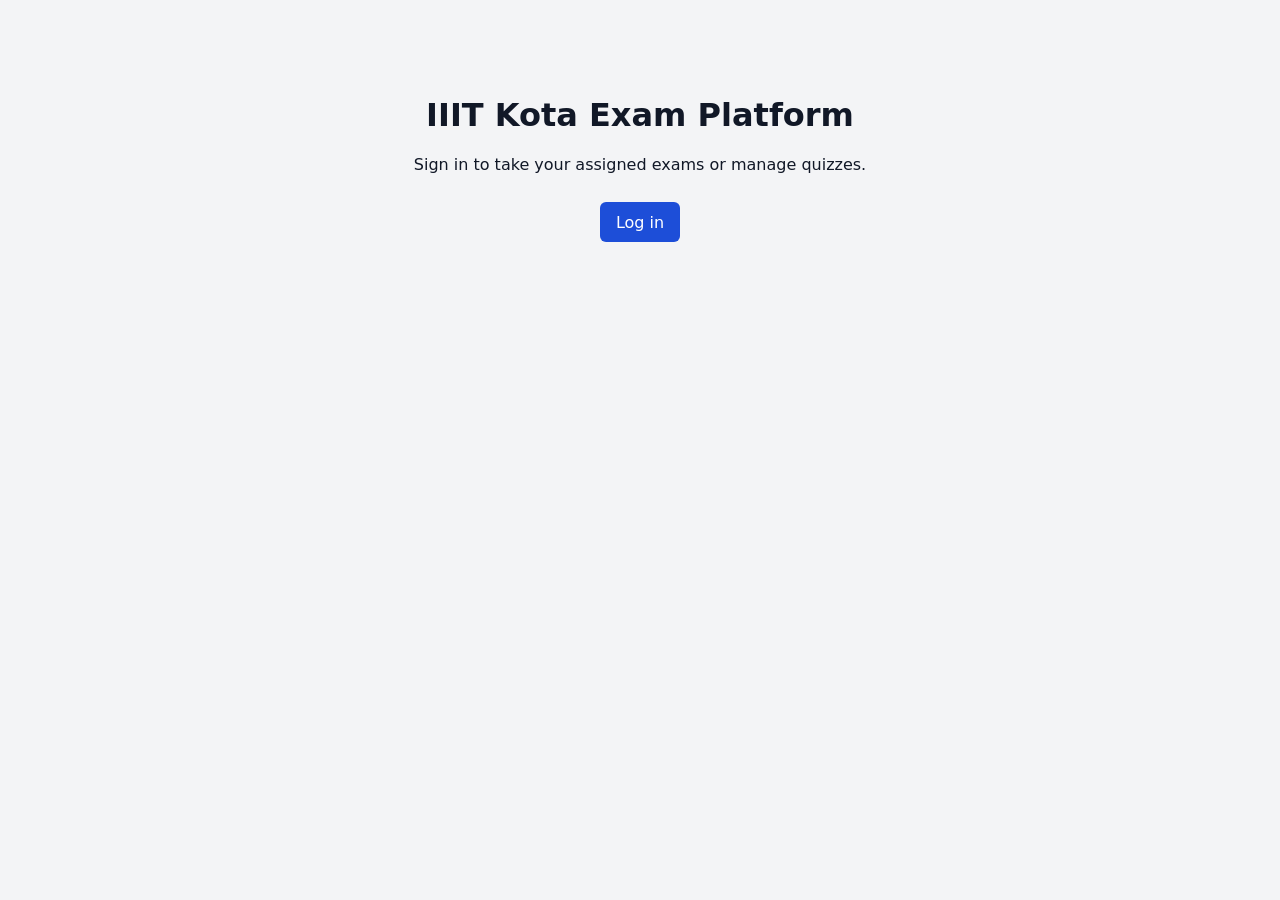
==== frontend/index.html @ 9ed399aa "authontication is added" ====
<!doctype html>
<html lang="en">
<head>
  <meta charset="UTF-8">
  <meta name="viewport" content="width=device-width, initial-scale=1">
  <title>IIIT Kota Exam Platform</title>
  <link rel="stylesheet" href="./css/index.css">
</head>
<body>
  <main class="welcome">
    <h1>IIIT Kota Exam Platform</h1>
    <p>Sign in to take your assigned exams or manage quizzes.</p>
    <a class="welcome-login" href="login.html">Log in</a>
  </main>
</body>
</html>
---- frontend/css/index.css ----
.welcome {
    max-width: 36rem;
    margin: 5rem auto;
    padding: 0 1rem;
    text-align: center;
}

.welcome-login {
    display: inline-block;
    margin-top: 0.75rem;
    padding: 0.65rem 1rem;
    border-radius: 0.375rem;
    background: #1d4ed8;
    color: white;
    text-decoration: none;
}

body {
    margin: 0;
    padding: 1rem;
    background: #f3f4f6;
    color: #111827;
    font-family: system-ui, sans-serif;
}

.auth-card,
.dashboard-card {
    box-sizing: border-box;
    max-width: 28rem;
    margin: 5rem auto;
    padding: 2rem;
    border-radius: 0.75rem;
    background: #fff;
    box-shadow: 0 0.5rem 1.5rem rgb(0 0 0 / 8%);
}

.auth-card form {
    display: grid;
    gap: 0.75rem;
}

.auth-card input {
    box-sizing: border-box;
    width: 100%;
    padding: 0.65rem;
    border: 1px solid #9ca3af;
    border-radius: 0.375rem;
    font: inherit;
}

button {
    width: fit-content;
    padding: 0.65rem 1rem;
    border: 0;
    border-radius: 0.375rem;
    background: #1d4ed8;
    color: #fff;
    cursor: pointer;
    font: inherit;
}

.auth-card button {
    margin-top: 0.5rem;
}

.back-link {
    display: inline-block;
    margin-top: 1rem;
}

.message.error {
    color: #b91c1c;
}

.eyebrow {
    color: #1d4ed8;
    font-weight: 700;
    text-transform: uppercase;
}
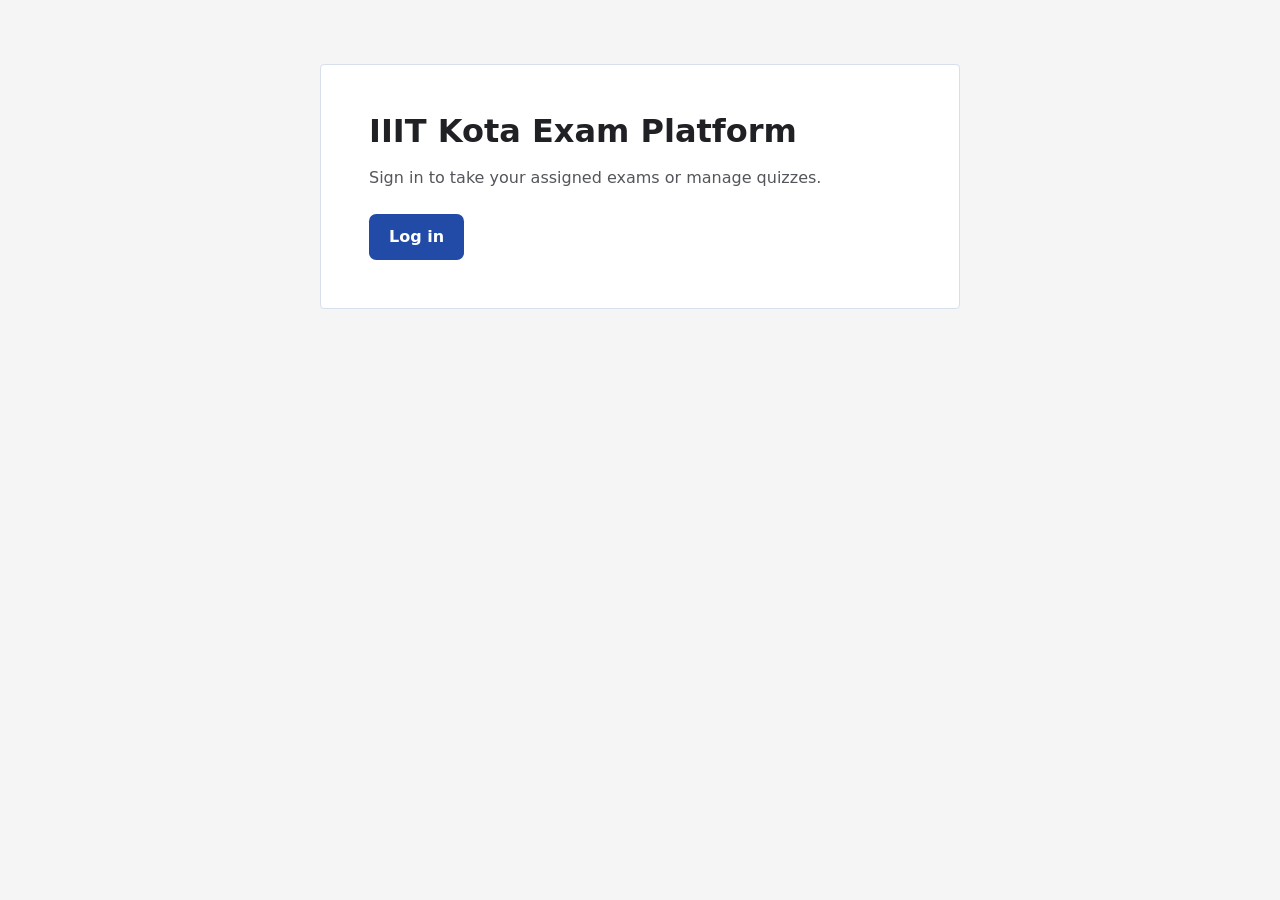
==== commit 4ddd1f33: "adding quiez schedular and checker" ====
--- a/frontend/index.html
+++ b/frontend/index.html
@@ -6,11 +6,11 @@
   <title>IIIT Kota Exam Platform</title>
   <link rel="stylesheet" href="./css/index.css">
 </head>
-<body>
+<body class="entry-page">
   <main class="welcome">
     <h1>IIIT Kota Exam Platform</h1>
     <p>Sign in to take your assigned exams or manage quizzes.</p>
     <a class="welcome-login" href="login.html">Log in</a>
   </main>
 </body>
-</html>+</html>
--- a/frontend/css/index.css
+++ b/frontend/css/index.css
@@ -1,79 +1,110 @@
-.welcome {
-    max-width: 36rem;
-    margin: 5rem auto;
-    padding: 0 1rem;
-    text-align: center;
+:root {
+    color-scheme: light;
+    --ink: #202124;
+    --muted: #53565a;
+    --accent: #214ba7;
 }
 
-.welcome-login {
-    display: inline-block;
-    margin-top: 0.75rem;
-    padding: 0.65rem 1rem;
-    border-radius: 0.375rem;
-    background: #1d4ed8;
-    color: white;
-    text-decoration: none;
+*, *::before, *::after {
+    box-sizing: border-box;
 }
 
 body {
     margin: 0;
-    padding: 1rem;
-    background: #f3f4f6;
-    color: #111827;
-    font-family: system-ui, sans-serif;
+    min-height: 100vh;
+    background: #f5f5f5;
+    color: var(--ink);
+    font: 1rem / 1.5 system-ui, sans-serif;
 }
 
-.auth-card,
-.dashboard-card {
-    box-sizing: border-box;
+h1, h2, h3 {
+    line-height: 1.15;
+}
+
+:focus-visible {
+    outline: 2px solid #4575df;
+    outline-offset: 3px;
+}
+
+.entry-page {
+    display: grid;
+    justify-items: center;
+    align-content: start;
+    padding: clamp(1rem, 6vw, 4rem) 1rem;
+}
+
+.welcome, .auth-card {
+    width: 100%;
     max-width: 28rem;
-    margin: 5rem auto;
-    padding: 2rem;
-    border-radius: 0.75rem;
-    background: #fff;
-    box-shadow: 0 0.5rem 1.5rem rgb(0 0 0 / 8%);
+    padding: clamp(1.5rem, 5vw, 3rem);
+    border: 1px solid #d6dfeb;
+    border-radius: 0.25rem;
+    background: white;
+}
+
+.welcome {
+    max-width: 40rem;
+}
+
+.entry-page h1 {
+    margin: 0;
+    font-size: clamp(1.5rem, 4vw, 2rem);
+}
+
+.entry-page p {
+    color: var(--muted);
+}
+
+.eyebrow {
+    font-size: 0.75rem;
+    font-weight: 700;
 }
 
 .auth-card form {
     display: grid;
-    gap: 0.75rem;
+    gap: 0.5rem;
+}
+
+.auth-card label {
+    font-weight: 600;
 }
 
 .auth-card input {
-    box-sizing: border-box;
     width: 100%;
-    padding: 0.65rem;
-    border: 1px solid #9ca3af;
-    border-radius: 0.375rem;
+    margin-bottom: 0.5rem;
+    padding: 0.7rem;
+    border: 1px solid #8597ad;
+    border-radius: 0.45rem;
     font: inherit;
 }
 
-button {
-    width: fit-content;
-    padding: 0.65rem 1rem;
+.welcome-login, .auth-card button {
+    display: inline-block;
+    margin-top: 0.5rem;
+    padding: 0.7rem 1.25rem;
     border: 0;
-    border-radius: 0.375rem;
-    background: #1d4ed8;
-    color: #fff;
+    border-radius: 0.45rem;
+    background: var(--accent);
+    color: white;
+    font: inherit;
+    font-weight: 650;
+    text-decoration: none;
     cursor: pointer;
-    font: inherit;
 }
 
-.auth-card button {
-    margin-top: 0.5rem;
+.welcome-login:hover, .auth-card button:hover {
+    background: #193b87;
 }
 
 .back-link {
     display: inline-block;
     margin-top: 1rem;
+    color: var(--accent);
 }
 
-.message.error {
-    color: #b91c1c;
+.entry-page .message.error {
+    padding: 0.65rem 0.8rem;
+    border-radius: 0.45rem;
+    background: #fff0f1;
+    color: #a01c26;
 }
-
-.eyebrow {
-    color: #1d4ed8;
-    font-weight: 700;
-    text-transform: uppercase;
-}
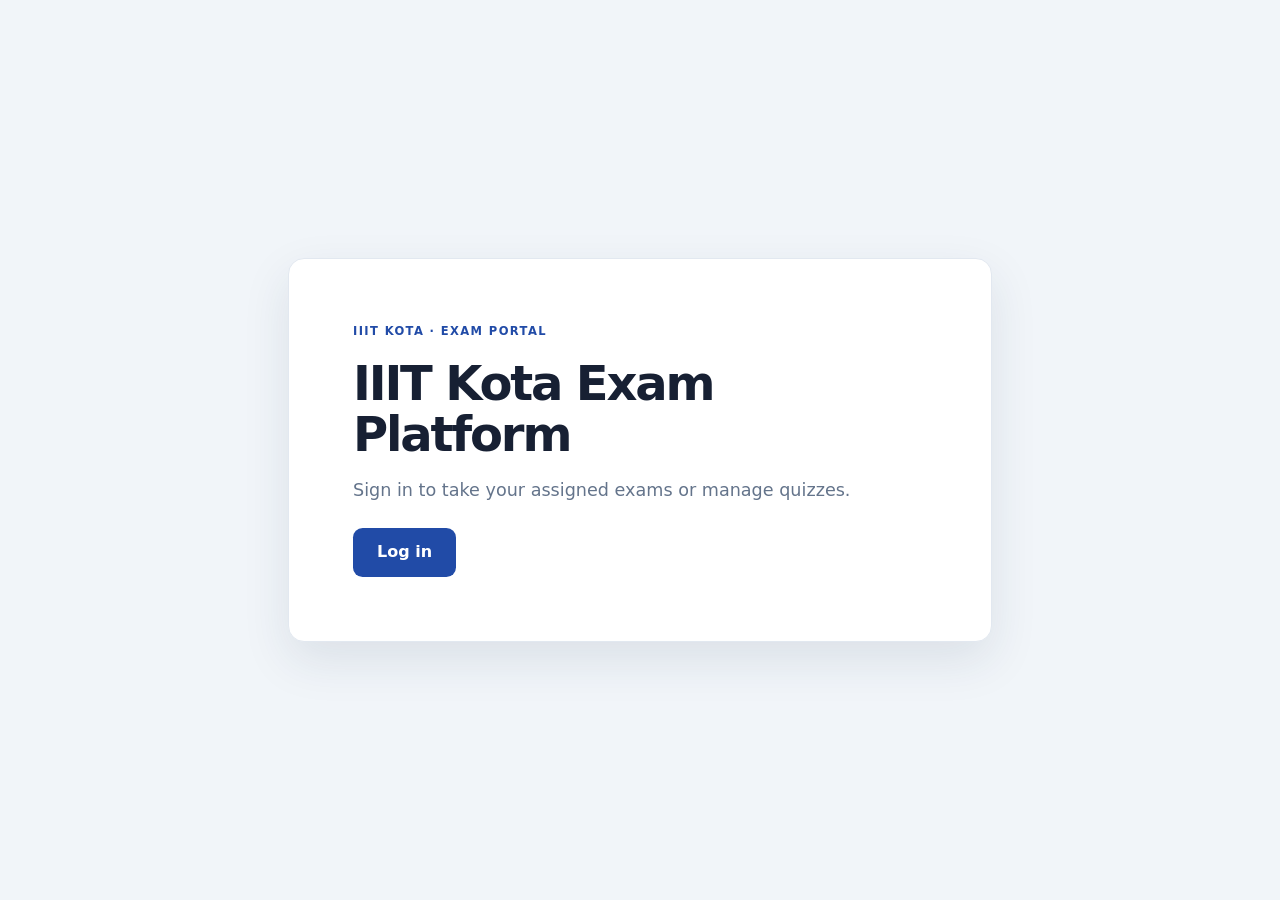
==== commit 2f6877d6: "ui improved" ====
--- a/frontend/index.html
+++ b/frontend/index.html
@@ -6,7 +6,7 @@
   <title>IIIT Kota Exam Platform</title>
   <link rel="stylesheet" href="./css/index.css">
 </head>
-<body class="entry-page">
+<body class="entry-page home-page">
   <main class="welcome">
     <h1>IIIT Kota Exam Platform</h1>
     <p>Sign in to take your assigned exams or manage quizzes.</p>
--- a/frontend/css/index.css
+++ b/frontend/css/index.css
@@ -31,6 +31,18 @@
     justify-items: center;
     align-content: start;
     padding: clamp(1rem, 6vw, 4rem) 1rem;
+}
+
+.login-page {
+    min-height: 100vh;
+    align-content: center;
+    background: #f1f5f9;
+}
+
+.home-page {
+    min-height: 100vh;
+    align-content: center;
+    background: #f1f5f9;
 }
 
 .welcome, .auth-card {
@@ -46,13 +58,52 @@
     max-width: 40rem;
 }
 
+.home-page .welcome {
+    max-width: 44rem;
+    padding: clamp(2rem, 7vw, 4rem);
+    border-color: #e2e8f0;
+    border-radius: 1rem;
+    box-shadow: 0 18px 48px rgba(30, 50, 80, 0.1);
+}
+
+.home-page .welcome::before {
+    content: "IIIT KOTA  ·  EXAM PORTAL";
+    display: block;
+    margin-bottom: 1.1rem;
+    color: #214ba7;
+    font-size: 0.72rem;
+    font-weight: 750;
+    letter-spacing: 0.12em;
+}
+
 .entry-page h1 {
     margin: 0;
     font-size: clamp(1.5rem, 4vw, 2rem);
 }
 
+.home-page h1 {
+    color: #172033;
+    font-size: clamp(2rem, 6vw, 3rem);
+    letter-spacing: -0.045em;
+    line-height: 1.08;
+}
+
 .entry-page p {
     color: var(--muted);
+}
+
+.home-page .welcome p {
+    max-width: 34rem;
+    margin: 1rem 0 1.5rem;
+    color: #64748b;
+    font-size: clamp(1rem, 2.5vw, 1.1rem);
+}
+
+.home-page .welcome-login {
+    margin-top: 0;
+    padding: 0.8rem 1.5rem;
+    border-radius: 0.6rem;
+    font-weight: 700;
 }
 
 .eyebrow {
@@ -62,20 +113,36 @@
 
 .auth-card form {
     display: grid;
-    gap: 0.5rem;
+    gap: 0.55rem;
+    margin-top: 1.5rem;
 }
 
 .auth-card label {
     font-weight: 600;
+    color: #334155;
 }
 
 .auth-card input {
     width: 100%;
-    margin-bottom: 0.5rem;
-    padding: 0.7rem;
-    border: 1px solid #8597ad;
-    border-radius: 0.45rem;
+    margin-bottom: 0.4rem;
+    padding: 0.8rem 0.9rem;
+    border: 1px solid #cbd5e1;
+    border-radius: 0.6rem;
+    background: #fbfdff;
+    color: #172033;
     font: inherit;
+    transition: border-color 180ms ease, box-shadow 180ms ease, background 180ms ease;
+}
+
+.auth-card input:hover {
+    border-color: #94a3b8;
+}
+
+.auth-card input:focus {
+    outline: none;
+    border-color: #214ba7;
+    background: #fff;
+    box-shadow: 0 0 0 3px rgba(33, 75, 167, 0.14);
 }
 
 .welcome-login, .auth-card button {
@@ -96,10 +163,47 @@
     background: #193b87;
 }
 
+.login-page .auth-card {
+    max-width: 27rem;
+    padding: clamp(1.75rem, 6vw, 2.75rem);
+    border-color: #e2e8f0;
+    border-radius: 1rem;
+    box-shadow: 0 18px 48px rgba(30, 50, 80, 0.1);
+}
+
+.login-page .auth-card::before {
+    content: "IIIT KOTA  ·  EXAM PORTAL";
+    display: block;
+    margin-bottom: 1rem;
+    color: #214ba7;
+    font-size: 0.72rem;
+    font-weight: 750;
+    letter-spacing: 0.12em;
+}
+
+.login-page .auth-card h1 {
+    color: #172033;
+    font-size: clamp(1.8rem, 5vw, 2.15rem);
+    letter-spacing: -0.04em;
+}
+
+.login-page .auth-card > p:not(.message) {
+    margin: 0.65rem 0 0;
+}
+
+.login-page .auth-card form button {
+    width: 100%;
+    margin-top: 0.4rem;
+    padding: 0.8rem 1.25rem;
+    border-radius: 0.6rem;
+    font-weight: 700;
+}
+
 .back-link {
     display: inline-block;
-    margin-top: 1rem;
+    margin-top: 1.25rem;
     color: var(--accent);
+    font-size: 0.93rem;
 }
 
 .entry-page .message.error {
@@ -107,4 +211,4 @@
     border-radius: 0.45rem;
     background: #fff0f1;
     color: #a01c26;
-}
+}
